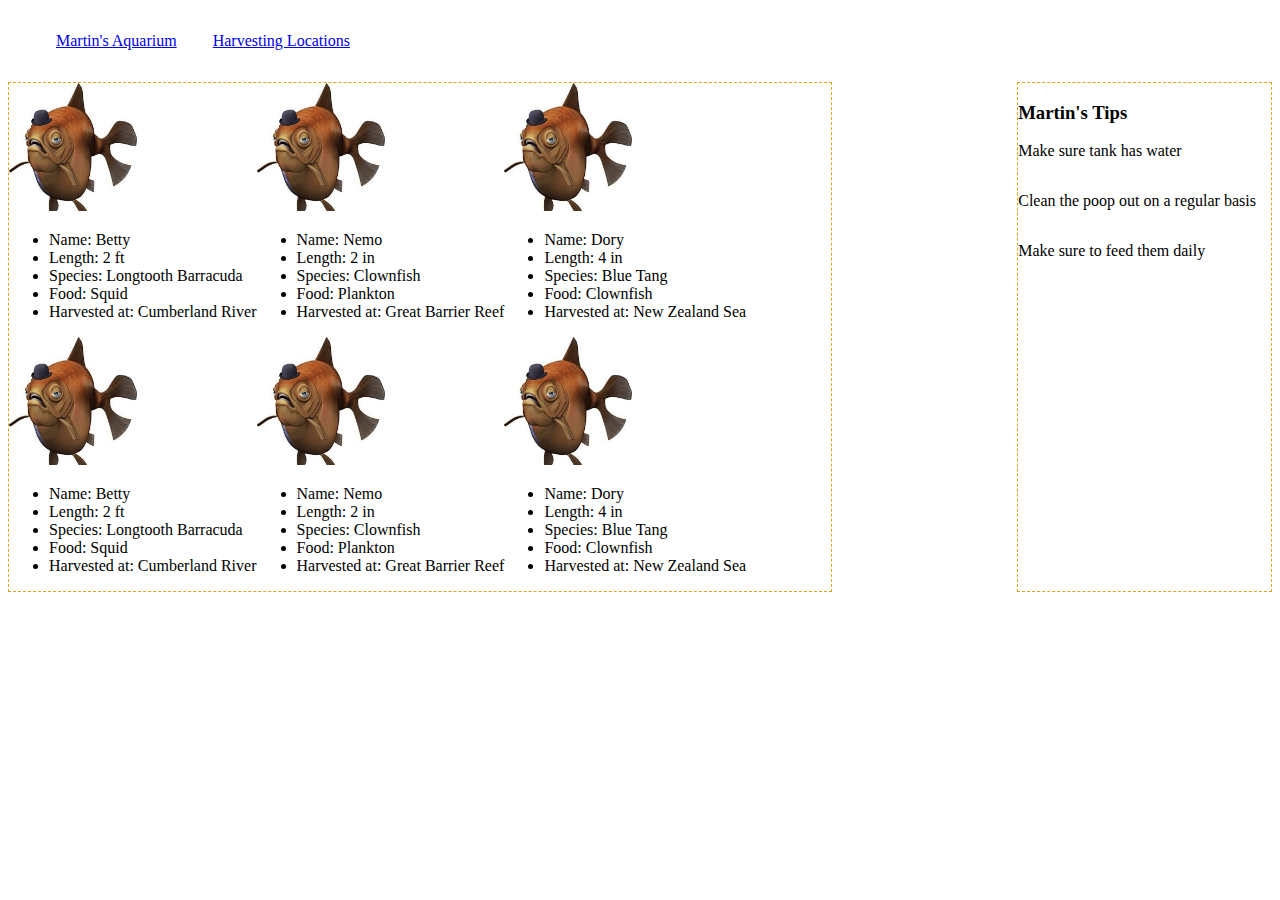
==== index.html @ bd9a5d06 "first commit" ====
<!doctype html>
<html lang="en">

<head>
    <meta charset="utf-8">
    <title>Nashville Software School</title>
    <link rel="stylesheet" href="./styles/main.css">

</head>

<body>
    <header>
        <nav class="navigation">
            <a class="navigation__link" href="index.html">Martin's Aquarium</a>
            <a class="navigation__link" href="locations.html">Harvesting Locations</a>
        </nav>
    </header>

    <main class="container">
        <article class="fishList bordered">
            <section class="fish">
                <img class="fish__image" src="fishman.jpg" />
                <div class="fish__details">
                    <ul>
                        <li>Name: Betty</li>
                        <li>Length: 2 ft</li>
                        <li>Species: Longtooth Barracuda</li>
                        <li>Food: Squid</li>
                        <li>Harvested at: Cumberland River</li>
                    </ul>
                </div>
            </section>
            <section class="fish">
                <img class="fish__image" src="fishman.jpg" />
                <div class="fish__details">
                    <ul>
                        <li>Name: Nemo</li>
                        <li>Length: 2 in</li>
                        <li>Species: Clownfish</li>
                        <li>Food: Plankton</li>
                        <li>Harvested at: Great Barrier Reef</li>
                    </ul>
                </div>
            </section>
            <section class="fish">
                <img class="fish__image" src="fishman.jpg" />
                <div class="fish__details">
                    <ul>
                        <li>Name: Dory</li>
                        <li>Length: 4 in</li>
                        <li>Species: Blue Tang</li>
                        <li>Food: Clownfish</li>
                        <li>Harvested at: New Zealand Sea</li>
                    </ul>
                </div>
            </section>
            <section class="fish">
                <img class="fish__image" src="fishman.jpg" />
                <div class="fish__details">
                    <ul>
                        <li>Name: Betty</li>
                        <li>Length: 2 ft</li>
                        <li>Species: Longtooth Barracuda</li>
                        <li>Food: Squid</li>
                        <li>Harvested at: Cumberland River</li>
                    </ul>
                </div>
            </section>
            <section class="fish">
                <img class="fish__image" src="fishman.jpg" />
                <div class="fish__details">
                    <ul>
                        <li>Name: Nemo</li>
                        <li>Length: 2 in</li>
                        <li>Species: Clownfish</li>
                        <li>Food: Plankton</li>
                        <li>Harvested at: Great Barrier Reef</li>
                    </ul>
                </div>
            </section>
            <section class="fish">
                <img class="fish__image" src="fishman.jpg" />
                <div class="fish__details">
                    <ul>
                        <li>Name: Dory</li>
                        <li>Length: 4 in</li>
                        <li>Species: Blue Tang</li>
                        <li>Food: Clownfish</li>
                        <li>Harvested at: New Zealand Sea</li>
                    </ul>
                </div>
            </section>
        </article>
        <aside class="tipList bordered">
            <header>
                <h3>Martin's Tips</h3>
            </header>
            <section class="tip">Make sure tank has water</section>
            <section class="tip">Clean the poop out on a regular basis</section>
            <section class="tip">Make sure to feed them daily</section>
        </aside>
    </main>


    <script type="module" src="./scripts/main.js"></script>
</body>

</html>
---- styles/main.css ----
.container {
    display: flex;
    flex-wrap: nowrap;
    justify-content: space-between;
}

.navigation {
    margin: 2em;
}

.navigation__link {
    padding: 0 1em 0 1em;
}

.fishList {
    flex-basis: 65%;
    display: flex;
    flex-wrap: wrap;
}

.fish__image {
    width: 8rem;
    height: 8rem;
}

.tipList {
    flex-basis: 20%;
}

.tip {
    margin: 1rem 0 2rem 0;
}

.bordered {
    border: 1px dashed goldenrod;
}
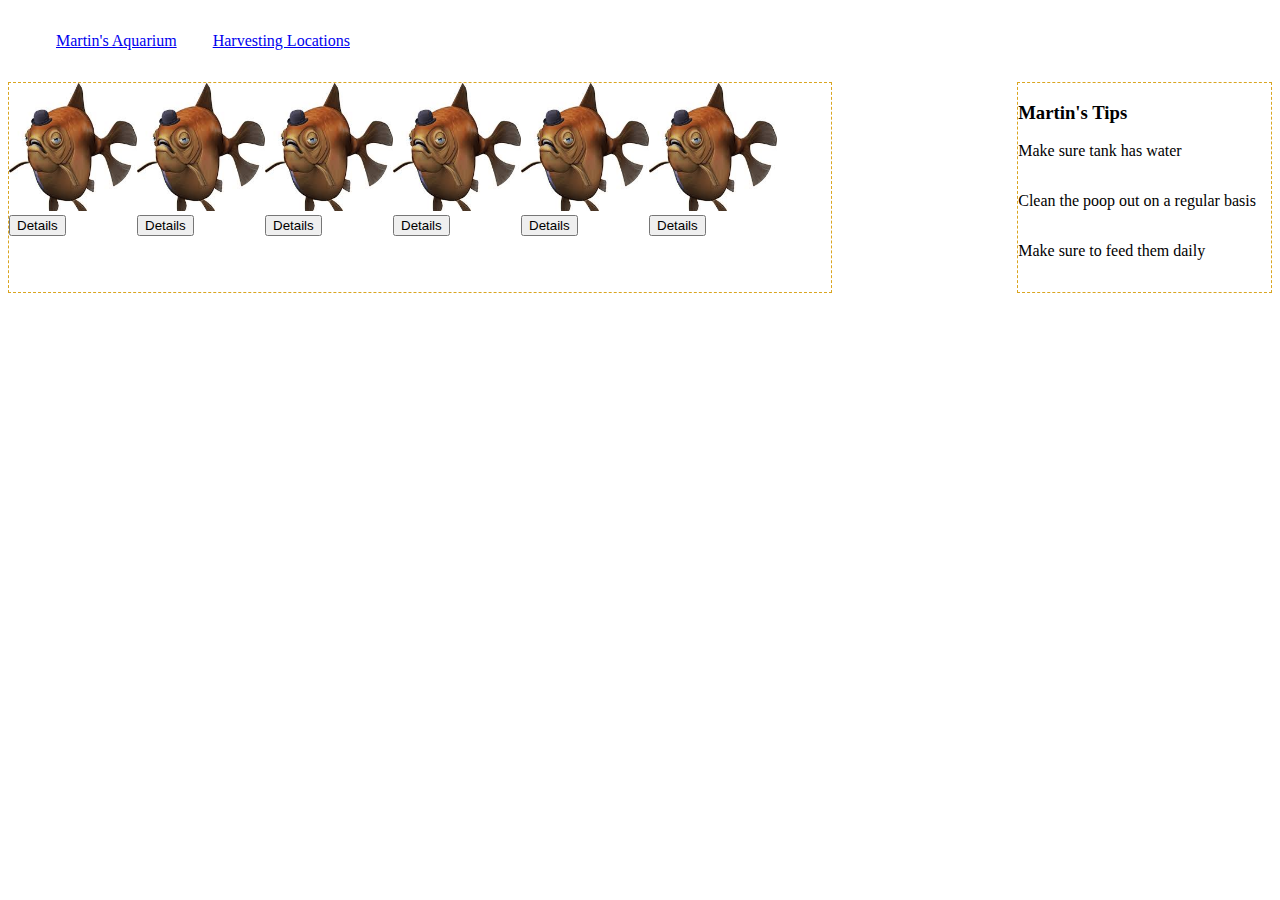
==== commit e17b507d: "working events and dialog boxes" ====
--- a/index.html
+++ b/index.html
@@ -21,6 +21,10 @@
             <section class="fish">
                 <img class="fish__image" src="fishman.jpg" />
                 <div class="fish__details">
+                        <div>
+                            <button id="button--bart">Details</button>
+                        </div>
+                        <dialog class="dialog--fish" id="details--bart">
                     <ul>
                         <li>Name: Betty</li>
                         <li>Length: 2 ft</li>
@@ -28,66 +32,98 @@
                         <li>Food: Squid</li>
                         <li>Harvested at: Cumberland River</li>
                     </ul>
+                    <button class="button--close" id="close-bart">Close Dialog</button>
+                </dialog>
                 </div>
             </section>
             <section class="fish">
                 <img class="fish__image" src="fishman.jpg" />
                 <div class="fish__details">
-                    <ul>
-                        <li>Name: Nemo</li>
-                        <li>Length: 2 in</li>
-                        <li>Species: Clownfish</li>
-                        <li>Food: Plankton</li>
-                        <li>Harvested at: Great Barrier Reef</li>
-                    </ul>
+                        <div>
+                                <button id="button--jim">Details</button>
+                            </div>
+                            <dialog class="dialog--fish" id="details--jim">
+                        <ul>
+                            <li>Name: Jim</li>
+                            <li>Length: 2 ft</li>
+                            <li>Species: Longtooth Barracuda</li>
+                            <li>Food: Squid</li>
+                            <li>Harvested at: Cumberland River</li>
+                        </ul>
+                        <button class="button--close" id="close-jim">Close Dialog</button>
+                    </dialog>
                 </div>
             </section>
             <section class="fish">
                 <img class="fish__image" src="fishman.jpg" />
                 <div class="fish__details">
-                    <ul>
-                        <li>Name: Dory</li>
-                        <li>Length: 4 in</li>
-                        <li>Species: Blue Tang</li>
-                        <li>Food: Clownfish</li>
-                        <li>Harvested at: New Zealand Sea</li>
-                    </ul>
+                        <div>
+                                <button id="button--frank">Details</button>
+                            </div>
+                            <dialog class="dialog--fish" id="details--frank">
+                        <ul>
+                            <li>Name: Frank</li>
+                            <li>Length: 2 ft</li>
+                            <li>Species: Longtooth Barracuda</li>
+                            <li>Food: Squid</li>
+                            <li>Harvested at: Cumberland River</li>
+                        </ul>
+                        <button class="button--close" id="close-frank">Close Dialog</button>
+                    </dialog>
                 </div>
             </section>
             <section class="fish">
                 <img class="fish__image" src="fishman.jpg" />
                 <div class="fish__details">
-                    <ul>
-                        <li>Name: Betty</li>
-                        <li>Length: 2 ft</li>
-                        <li>Species: Longtooth Barracuda</li>
-                        <li>Food: Squid</li>
-                        <li>Harvested at: Cumberland River</li>
-                    </ul>
+                        <div>
+                                <button id="button--susan">Details</button>
+                            </div>
+                            <dialog class="dialog--fish" id="details--susan">
+                        <ul>
+                            <li>Name: Susan</li>
+                            <li>Length: 2 ft</li>
+                            <li>Species: Longtooth Barracuda</li>
+                            <li>Food: Squid</li>
+                            <li>Harvested at: Cumberland River</li>
+                        </ul>
+                        <button class="button--close" id="close-susan">Close Dialog</button>
+                    </dialog>
                 </div>
             </section>
             <section class="fish">
                 <img class="fish__image" src="fishman.jpg" />
                 <div class="fish__details">
-                    <ul>
-                        <li>Name: Nemo</li>
-                        <li>Length: 2 in</li>
-                        <li>Species: Clownfish</li>
-                        <li>Food: Plankton</li>
-                        <li>Harvested at: Great Barrier Reef</li>
-                    </ul>
+                        <div>
+                                <button id="button--lilly">Details</button>
+                            </div>
+                            <dialog class="dialog--fish" id="details--lilly">
+                        <ul>
+                            <li>Name: Lilly</li>
+                            <li>Length: 2 ft</li>
+                            <li>Species: Longtooth Barracuda</li>
+                            <li>Food: Squid</li>
+                            <li>Harvested at: Cumberland River</li>
+                        </ul>
+                        <button class="button--close" id="close-lilly">Close Dialog</button>
+                    </dialog>
                 </div>
             </section>
             <section class="fish">
                 <img class="fish__image" src="fishman.jpg" />
                 <div class="fish__details">
-                    <ul>
-                        <li>Name: Dory</li>
-                        <li>Length: 4 in</li>
-                        <li>Species: Blue Tang</li>
-                        <li>Food: Clownfish</li>
-                        <li>Harvested at: New Zealand Sea</li>
-                    </ul>
+                        <div>
+                                <button id="button--ben">Details</button>
+                            </div>
+                            <dialog class="dialog--fish" id="details--ben">
+                        <ul>
+                            <li>Name: Ben</li>
+                            <li>Length: 2 ft</li>
+                            <li>Species: Longtooth Barracuda</li>
+                            <li>Food: Squid</li>
+                            <li>Harvested at: Cumberland River</li>
+                        </ul>
+                        <button class="button--close" id="close-ben">Close Dialog</button>
+                    </dialog>
                 </div>
             </section>
         </article>
@@ -102,7 +138,7 @@
     </main>
 
 
-    <script type="module" src="./scripts/main.js"></script>
+    <script type="module" src="./main.js"></script>
 </body>
 
 </html>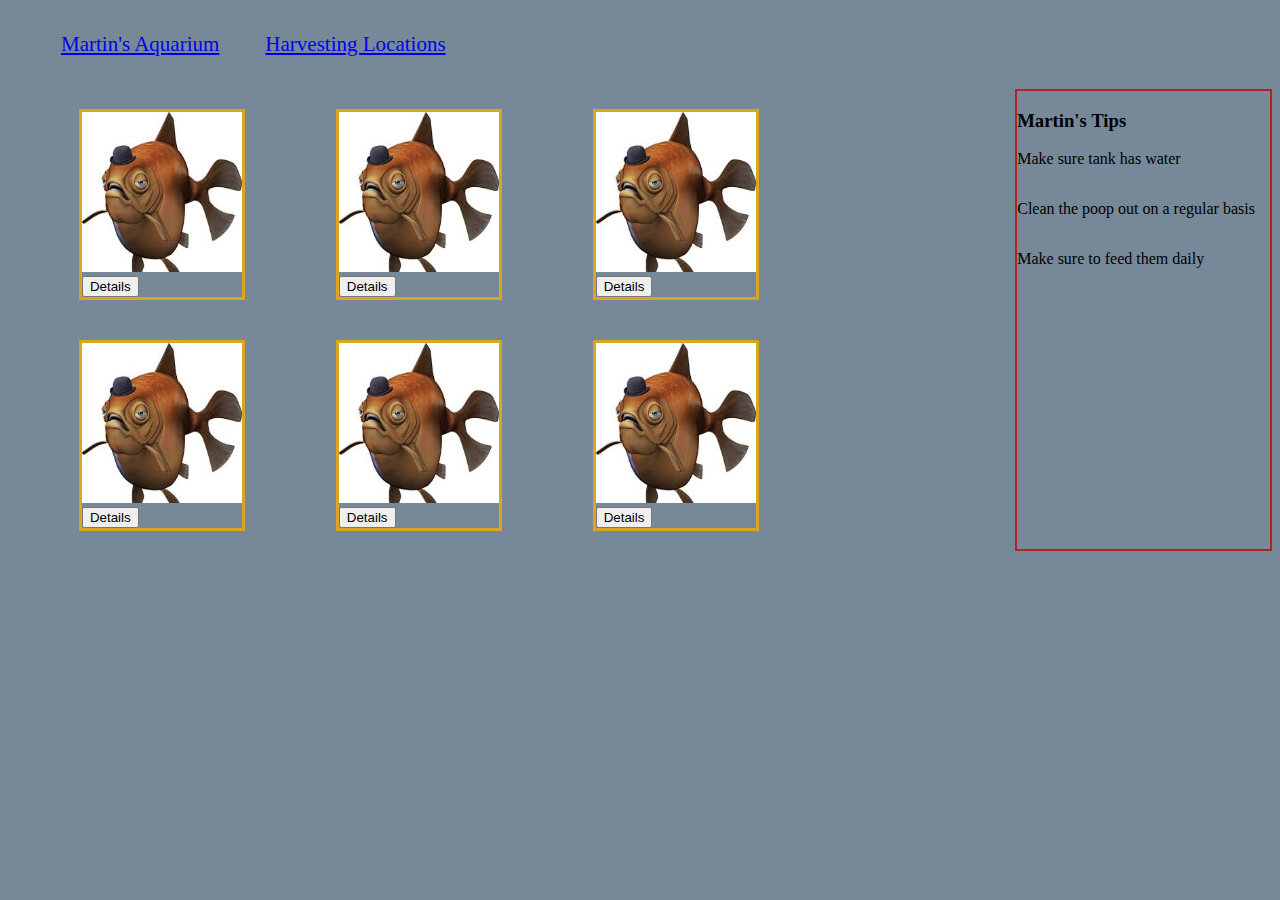
==== commit c011f2fa: "fixed sixing of images" ====
--- a/index.html
+++ b/index.html
@@ -21,28 +21,28 @@
             <section class="fish">
                 <img class="fish__image" src="fishman.jpg" />
                 <div class="fish__details">
-                        <div>
-                            <button id="button--bart">Details</button>
-                        </div>
-                        <dialog class="dialog--fish" id="details--bart">
-                    <ul>
-                        <li>Name: Betty</li>
-                        <li>Length: 2 ft</li>
-                        <li>Species: Longtooth Barracuda</li>
-                        <li>Food: Squid</li>
-                        <li>Harvested at: Cumberland River</li>
-                    </ul>
-                    <button class="button--close" id="close-bart">Close Dialog</button>
-                </dialog>
+                    <div>
+                        <button id="button--bart">Details</button>
+                    </div>
+                    <dialog class="dialog--fish" id="details--bart">
+                        <ul>
+                            <li>Name: Betty</li>
+                            <li>Length: 2 ft</li>
+                            <li>Species: Longtooth Barracuda</li>
+                            <li>Food: Squid</li>
+                            <li>Harvested at: Cumberland River</li>
+                        </ul>
+                        <button class="button--close" id="close-bart">Close Dialog</button>
+                    </dialog>
                 </div>
             </section>
             <section class="fish">
                 <img class="fish__image" src="fishman.jpg" />
                 <div class="fish__details">
-                        <div>
-                                <button id="button--jim">Details</button>
-                            </div>
-                            <dialog class="dialog--fish" id="details--jim">
+                    <div>
+                        <button id="button--jim">Details</button>
+                    </div>
+                    <dialog class="dialog--fish" id="details--jim">
                         <ul>
                             <li>Name: Jim</li>
                             <li>Length: 2 ft</li>
@@ -57,10 +57,10 @@
             <section class="fish">
                 <img class="fish__image" src="fishman.jpg" />
                 <div class="fish__details">
-                        <div>
-                                <button id="button--frank">Details</button>
-                            </div>
-                            <dialog class="dialog--fish" id="details--frank">
+                    <div>
+                        <button id="button--frank">Details</button>
+                    </div>
+                    <dialog class="dialog--fish" id="details--frank">
                         <ul>
                             <li>Name: Frank</li>
                             <li>Length: 2 ft</li>
@@ -75,10 +75,10 @@
             <section class="fish">
                 <img class="fish__image" src="fishman.jpg" />
                 <div class="fish__details">
-                        <div>
-                                <button id="button--susan">Details</button>
-                            </div>
-                            <dialog class="dialog--fish" id="details--susan">
+                    <div>
+                        <button id="button--susan">Details</button>
+                    </div>
+                    <dialog class="dialog--fish" id="details--susan">
                         <ul>
                             <li>Name: Susan</li>
                             <li>Length: 2 ft</li>
@@ -93,10 +93,10 @@
             <section class="fish">
                 <img class="fish__image" src="fishman.jpg" />
                 <div class="fish__details">
-                        <div>
-                                <button id="button--lilly">Details</button>
-                            </div>
-                            <dialog class="dialog--fish" id="details--lilly">
+                    <div>
+                        <button id="button--lilly">Details</button>
+                    </div>
+                    <dialog class="dialog--fish" id="details--lilly">
                         <ul>
                             <li>Name: Lilly</li>
                             <li>Length: 2 ft</li>
@@ -111,10 +111,10 @@
             <section class="fish">
                 <img class="fish__image" src="fishman.jpg" />
                 <div class="fish__details">
-                        <div>
-                                <button id="button--ben">Details</button>
-                            </div>
-                            <dialog class="dialog--fish" id="details--ben">
+                    <div>
+                        <button id="button--ben">Details</button>
+                    </div>
+                    <dialog class="dialog--fish" id="details--ben">
                         <ul>
                             <li>Name: Ben</li>
                             <li>Length: 2 ft</li>
--- a/styles/main.css
+++ b/styles/main.css
@@ -1,3 +1,8 @@
+body {
+    background: lightslategray;
+}
+
+
 .container {
     display: flex;
     flex-wrap: nowrap;
@@ -10,6 +15,7 @@
 
 .navigation__link {
     padding: 0 1em 0 1em;
+    font-size: 21px;
 }
 
 .fishList {
@@ -19,18 +25,27 @@
 }
 
 .fish__image {
-    width: 8rem;
-    height: 8rem;
+    width: 10rem;
+    height: 10rem;
 }
 
 .tipList {
     flex-basis: 20%;
+    border: 2px solid firebrick 
 }
 
 .tip {
     margin: 1rem 0 2rem 0;
 }
 
+.fish {
+    border: 3px solid goldenrod;
+    flex-wrap: wrap;
+    margin: 20px;
+
+}
+
 .bordered {
-    border: 1px dashed goldenrod;
-}+    justify-content: space-evenly;
+}
+
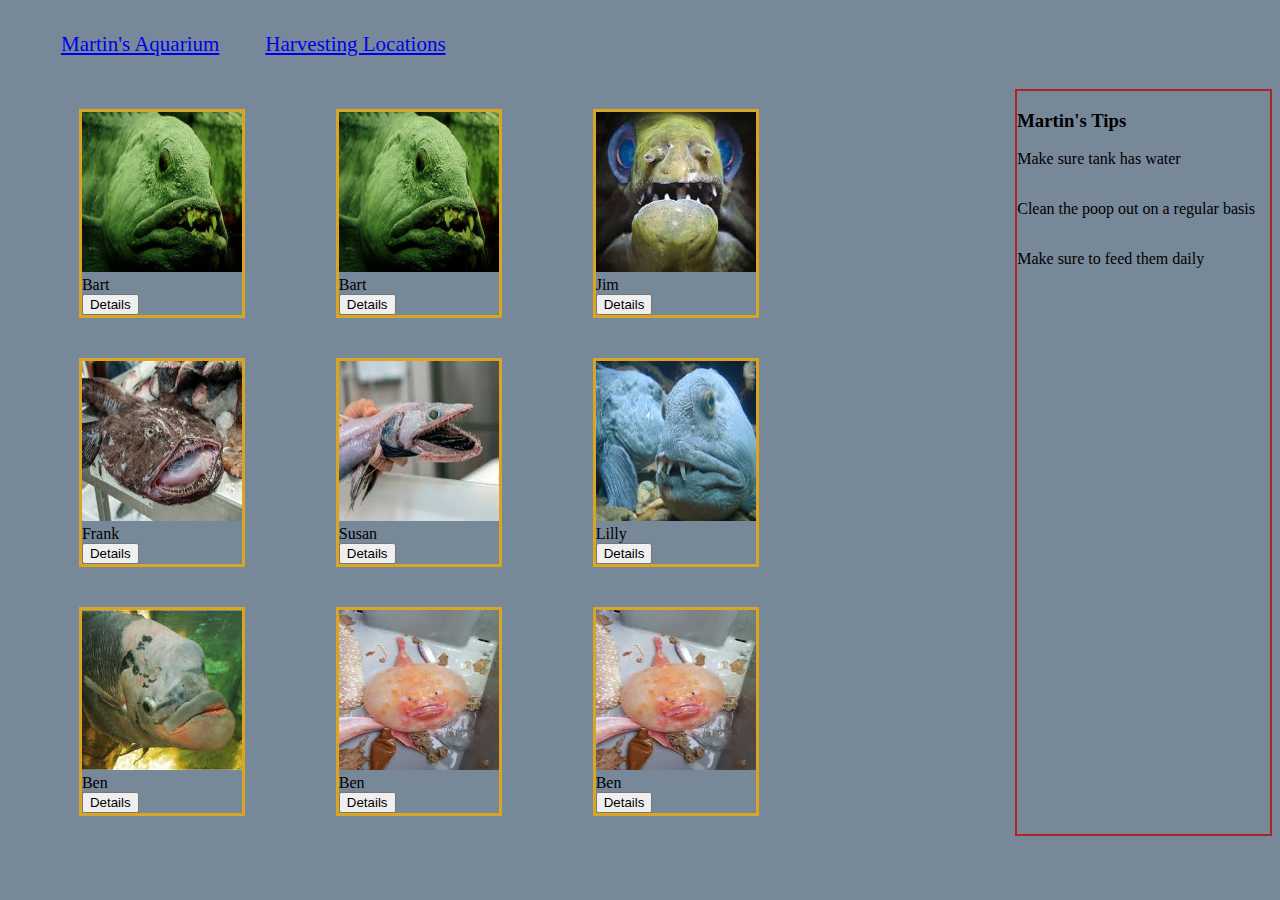
==== commit 1baa98a8: "auto rendering fish" ====
--- a/index.html
+++ b/index.html
@@ -18,114 +18,7 @@
 
     <main class="container">
         <article class="fishList bordered">
-            <section class="fish">
-                <img class="fish__image" src="fishman.jpg" />
-                <div class="fish__details">
-                    <div>
-                        <button id="button--bart">Details</button>
-                    </div>
-                    <dialog class="dialog--fish" id="details--bart">
-                        <ul>
-                            <li>Name: Betty</li>
-                            <li>Length: 2 ft</li>
-                            <li>Species: Longtooth Barracuda</li>
-                            <li>Food: Squid</li>
-                            <li>Harvested at: Cumberland River</li>
-                        </ul>
-                        <button class="button--close" id="close-bart">Close Dialog</button>
-                    </dialog>
-                </div>
-            </section>
-            <section class="fish">
-                <img class="fish__image" src="fishman.jpg" />
-                <div class="fish__details">
-                    <div>
-                        <button id="button--jim">Details</button>
-                    </div>
-                    <dialog class="dialog--fish" id="details--jim">
-                        <ul>
-                            <li>Name: Jim</li>
-                            <li>Length: 2 ft</li>
-                            <li>Species: Longtooth Barracuda</li>
-                            <li>Food: Squid</li>
-                            <li>Harvested at: Cumberland River</li>
-                        </ul>
-                        <button class="button--close" id="close-jim">Close Dialog</button>
-                    </dialog>
-                </div>
-            </section>
-            <section class="fish">
-                <img class="fish__image" src="fishman.jpg" />
-                <div class="fish__details">
-                    <div>
-                        <button id="button--frank">Details</button>
-                    </div>
-                    <dialog class="dialog--fish" id="details--frank">
-                        <ul>
-                            <li>Name: Frank</li>
-                            <li>Length: 2 ft</li>
-                            <li>Species: Longtooth Barracuda</li>
-                            <li>Food: Squid</li>
-                            <li>Harvested at: Cumberland River</li>
-                        </ul>
-                        <button class="button--close" id="close-frank">Close Dialog</button>
-                    </dialog>
-                </div>
-            </section>
-            <section class="fish">
-                <img class="fish__image" src="fishman.jpg" />
-                <div class="fish__details">
-                    <div>
-                        <button id="button--susan">Details</button>
-                    </div>
-                    <dialog class="dialog--fish" id="details--susan">
-                        <ul>
-                            <li>Name: Susan</li>
-                            <li>Length: 2 ft</li>
-                            <li>Species: Longtooth Barracuda</li>
-                            <li>Food: Squid</li>
-                            <li>Harvested at: Cumberland River</li>
-                        </ul>
-                        <button class="button--close" id="close-susan">Close Dialog</button>
-                    </dialog>
-                </div>
-            </section>
-            <section class="fish">
-                <img class="fish__image" src="fishman.jpg" />
-                <div class="fish__details">
-                    <div>
-                        <button id="button--lilly">Details</button>
-                    </div>
-                    <dialog class="dialog--fish" id="details--lilly">
-                        <ul>
-                            <li>Name: Lilly</li>
-                            <li>Length: 2 ft</li>
-                            <li>Species: Longtooth Barracuda</li>
-                            <li>Food: Squid</li>
-                            <li>Harvested at: Cumberland River</li>
-                        </ul>
-                        <button class="button--close" id="close-lilly">Close Dialog</button>
-                    </dialog>
-                </div>
-            </section>
-            <section class="fish">
-                <img class="fish__image" src="fishman.jpg" />
-                <div class="fish__details">
-                    <div>
-                        <button id="button--ben">Details</button>
-                    </div>
-                    <dialog class="dialog--fish" id="details--ben">
-                        <ul>
-                            <li>Name: Ben</li>
-                            <li>Length: 2 ft</li>
-                            <li>Species: Longtooth Barracuda</li>
-                            <li>Food: Squid</li>
-                            <li>Harvested at: Cumberland River</li>
-                        </ul>
-                        <button class="button--close" id="close-ben">Close Dialog</button>
-                    </dialog>
-                </div>
-            </section>
+
         </article>
         <aside class="tipList bordered">
             <header>
--- a/styles/main.css
+++ b/styles/main.css
@@ -1,7 +1,10 @@
+@import 'nav.css';
+@import 'fish.css';
+@import 'tips.css';
+
 body {
     background: lightslategray;
 }
-
 
 .container {
     display: flex;
@@ -9,43 +12,6 @@
     justify-content: space-between;
 }
 
-.navigation {
-    margin: 2em;
-}
-
-.navigation__link {
-    padding: 0 1em 0 1em;
-    font-size: 21px;
-}
-
-.fishList {
-    flex-basis: 65%;
-    display: flex;
-    flex-wrap: wrap;
-}
-
-.fish__image {
-    width: 10rem;
-    height: 10rem;
-}
-
-.tipList {
-    flex-basis: 20%;
-    border: 2px solid firebrick 
-}
-
-.tip {
-    margin: 1rem 0 2rem 0;
-}
-
-.fish {
-    border: 3px solid goldenrod;
-    flex-wrap: wrap;
-    margin: 20px;
-
-}
-
 .bordered {
     justify-content: space-evenly;
-}
-
+}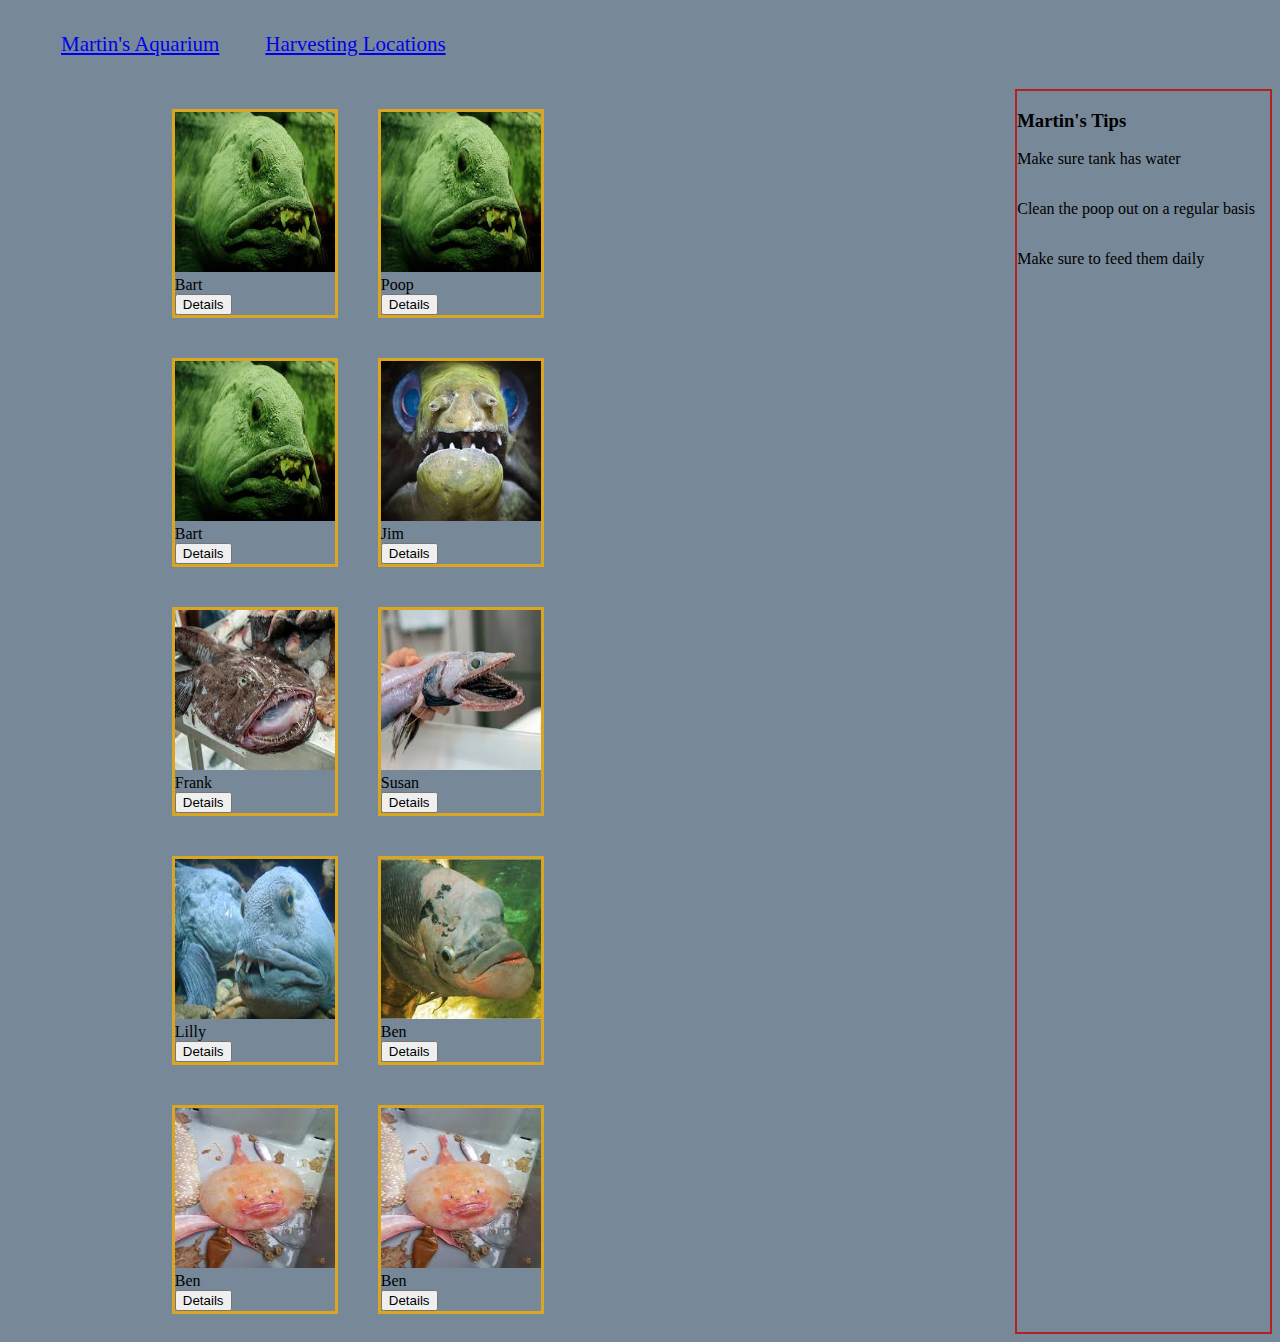
==== commit 7f2e5282: "automated events working" ====
--- a/index.html
+++ b/index.html
@@ -17,9 +17,7 @@
     </header>
 
     <main class="container">
-        <article class="fishList bordered">
-
-        </article>
+        <article class="fishList bordered"></article>
         <aside class="tipList bordered">
             <header>
                 <h3>Martin's Tips</h3>
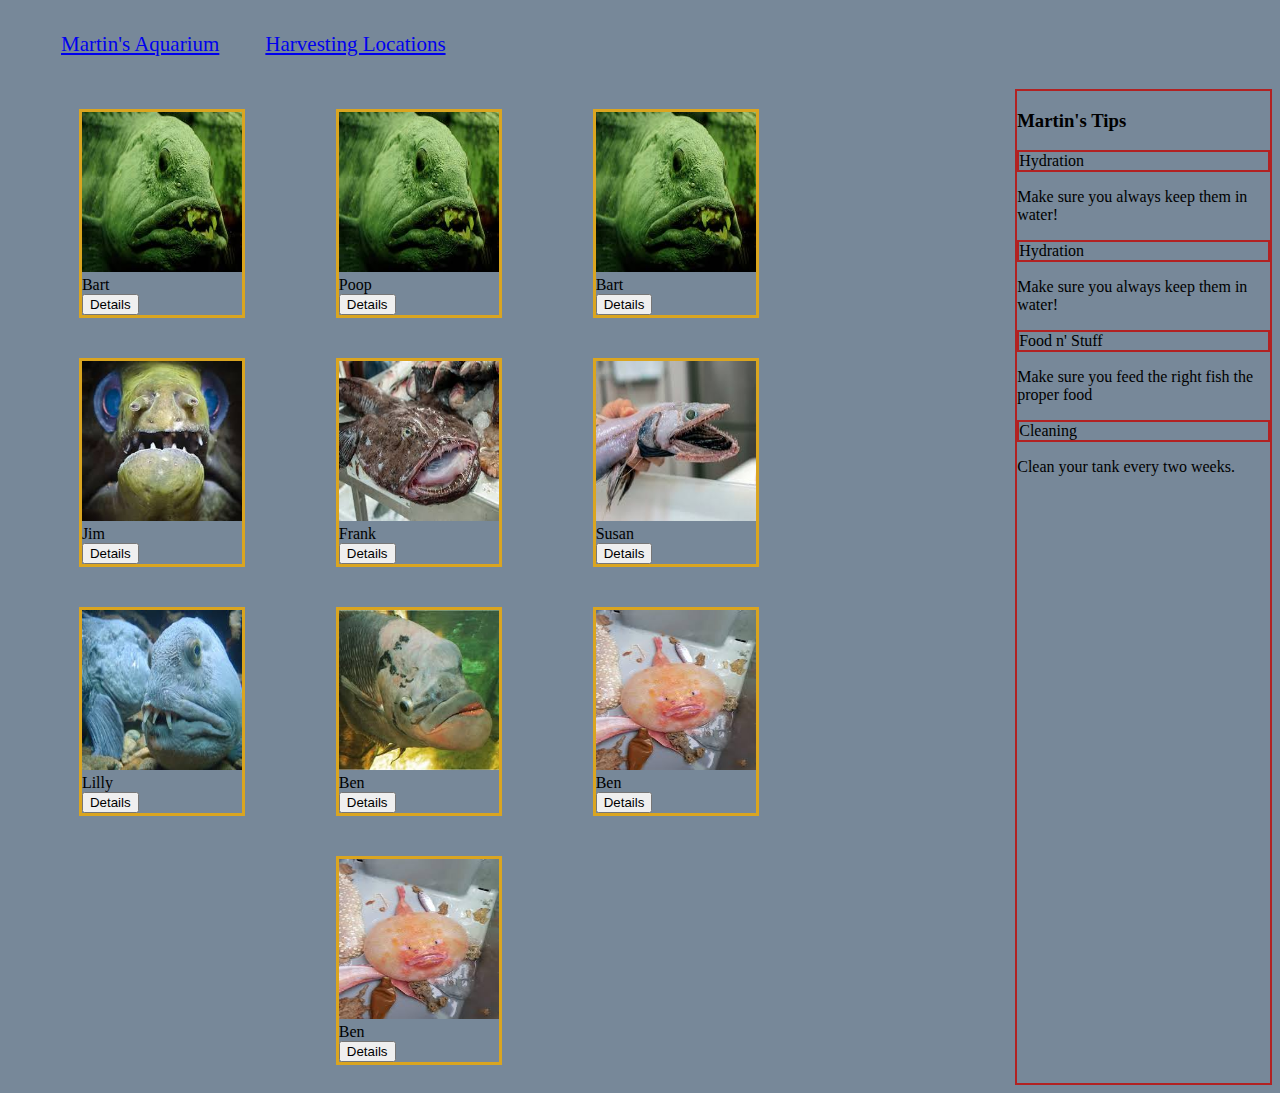
==== commit ff355d50: "automated locations and tips are up and running" ====
--- a/index.html
+++ b/index.html
@@ -19,13 +19,11 @@
     <main class="container">
         <article class="fishList bordered"></article>
         <aside class="tipList bordered">
-            <header>
-                <h3>Martin's Tips</h3>
-            </header>
-            <section class="tip">Make sure tank has water</section>
+            <h3>Martin's Tips</h3>
+        </aside>
+            <!-- <section class="tip">Make sure tank has water</section>
             <section class="tip">Clean the poop out on a regular basis</section>
-            <section class="tip">Make sure to feed them daily</section>
-        </aside>
+            <section class="tip">Make sure to feed them daily</section> -->
     </main>
 
 
